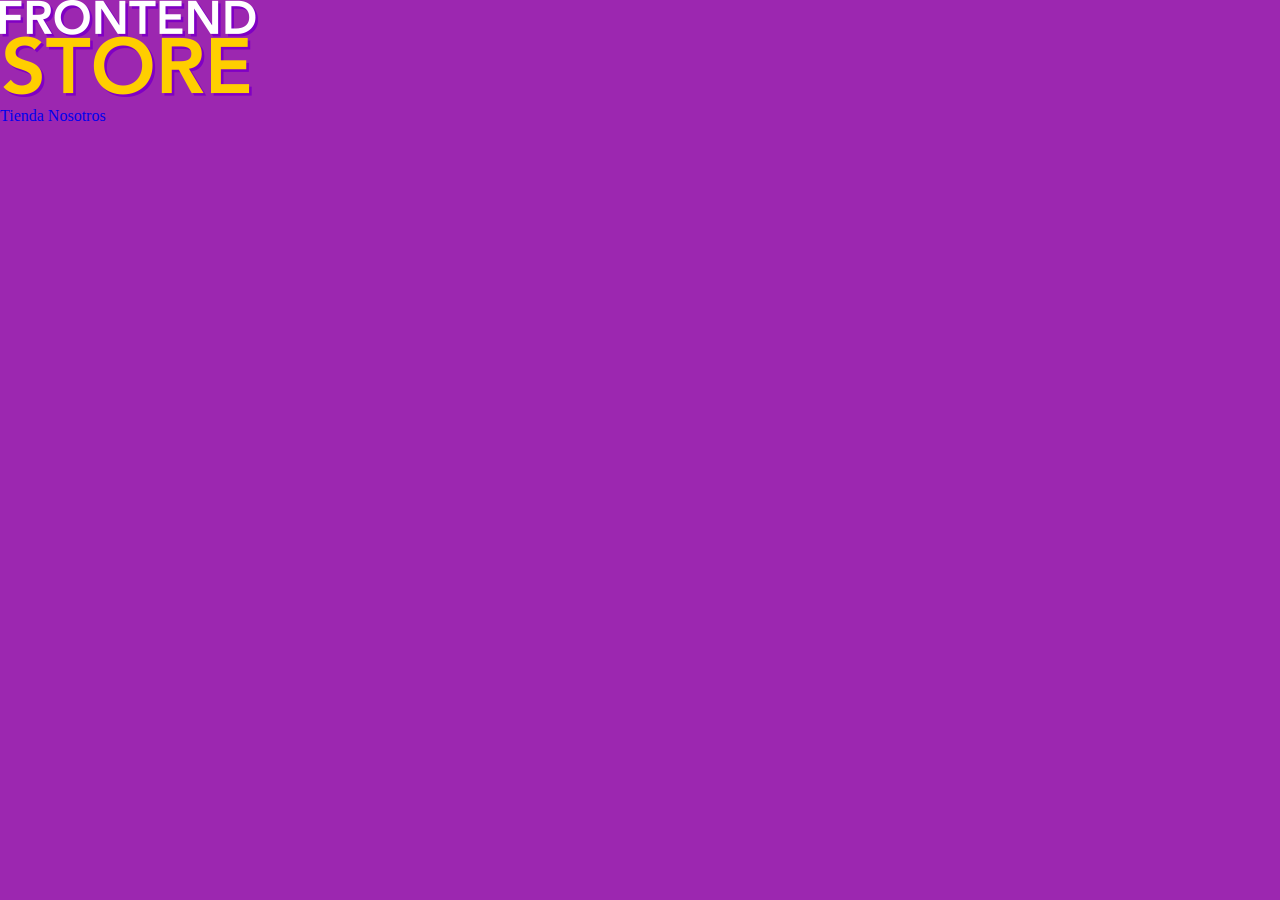
==== index.html @ e4e7ed85 "Add files via upload" ====
<!DOCTYPE html>
<html lang="en">
<head>
    <meta charset="UTF-8">
    <meta name="viewport" content="width=device-width, initial-scale=1.0">
    <title>FrontEnd Store</title>
    <link rel="stylesheet" href="css/normalize.css">
    <link href="https://fonts.googleapis.com/css2?family=Staatliches&display=swap" rel="stylesheet">
    <link rel="stylesheet" href="css/style.css">
</head>
<body>
    <header>
        <a href="index.html">
            <img src="FrontEndStore_inicio/img/logo.png" alt="Logotipo">
        </a>
    </header>

    <nav>
        <a href="#">Tienda</a>
        <a href="#">Nosotros</a>
    </nav>

</body>
</html>
---- css/style.css ----
:root{
    --primario: #9c27b0;
    --primerioOscuro: #89119d;
    --secundario: #ffce00;
    --secundarioOscuro: rgb(233,287,2);
    --blanco: #fff;
    --negro: #000;

    --fuentePrincipal: "Staatliches", sans-serif;
}

html {
    box-sizing: border-box;
    font-size: 62.5%;

}
  *, *:before, *:after {
    box-sizing: inherit;
}

/*Globales*/
body{
    background-color: var(--primario);
    font-size: 1.6rem;
    line-height: 1.5;
}
p{
    font-size: 1.8rem;
    font-family: Arial, Helvetica, sans-serif;
    color: var(--blanco);
}
a{
    text-decoration: none; /*este elemento hace que no salga el subrayado debajo de los enlaces*/
}
img{
    max-width: 100%;
}
.contenedor{
    max-width: 120rem;
    margin: 0 auto;
}
h1, h2, h3{
    text-align: center;
    color: var(--secundario);
    font-family: var(--fuentePrincipal);
}
h1{
    font-size: 4rem;
}
h2{
    font-size: 3.2rem;
}
h3{
    font-size: 2.4rem;
}
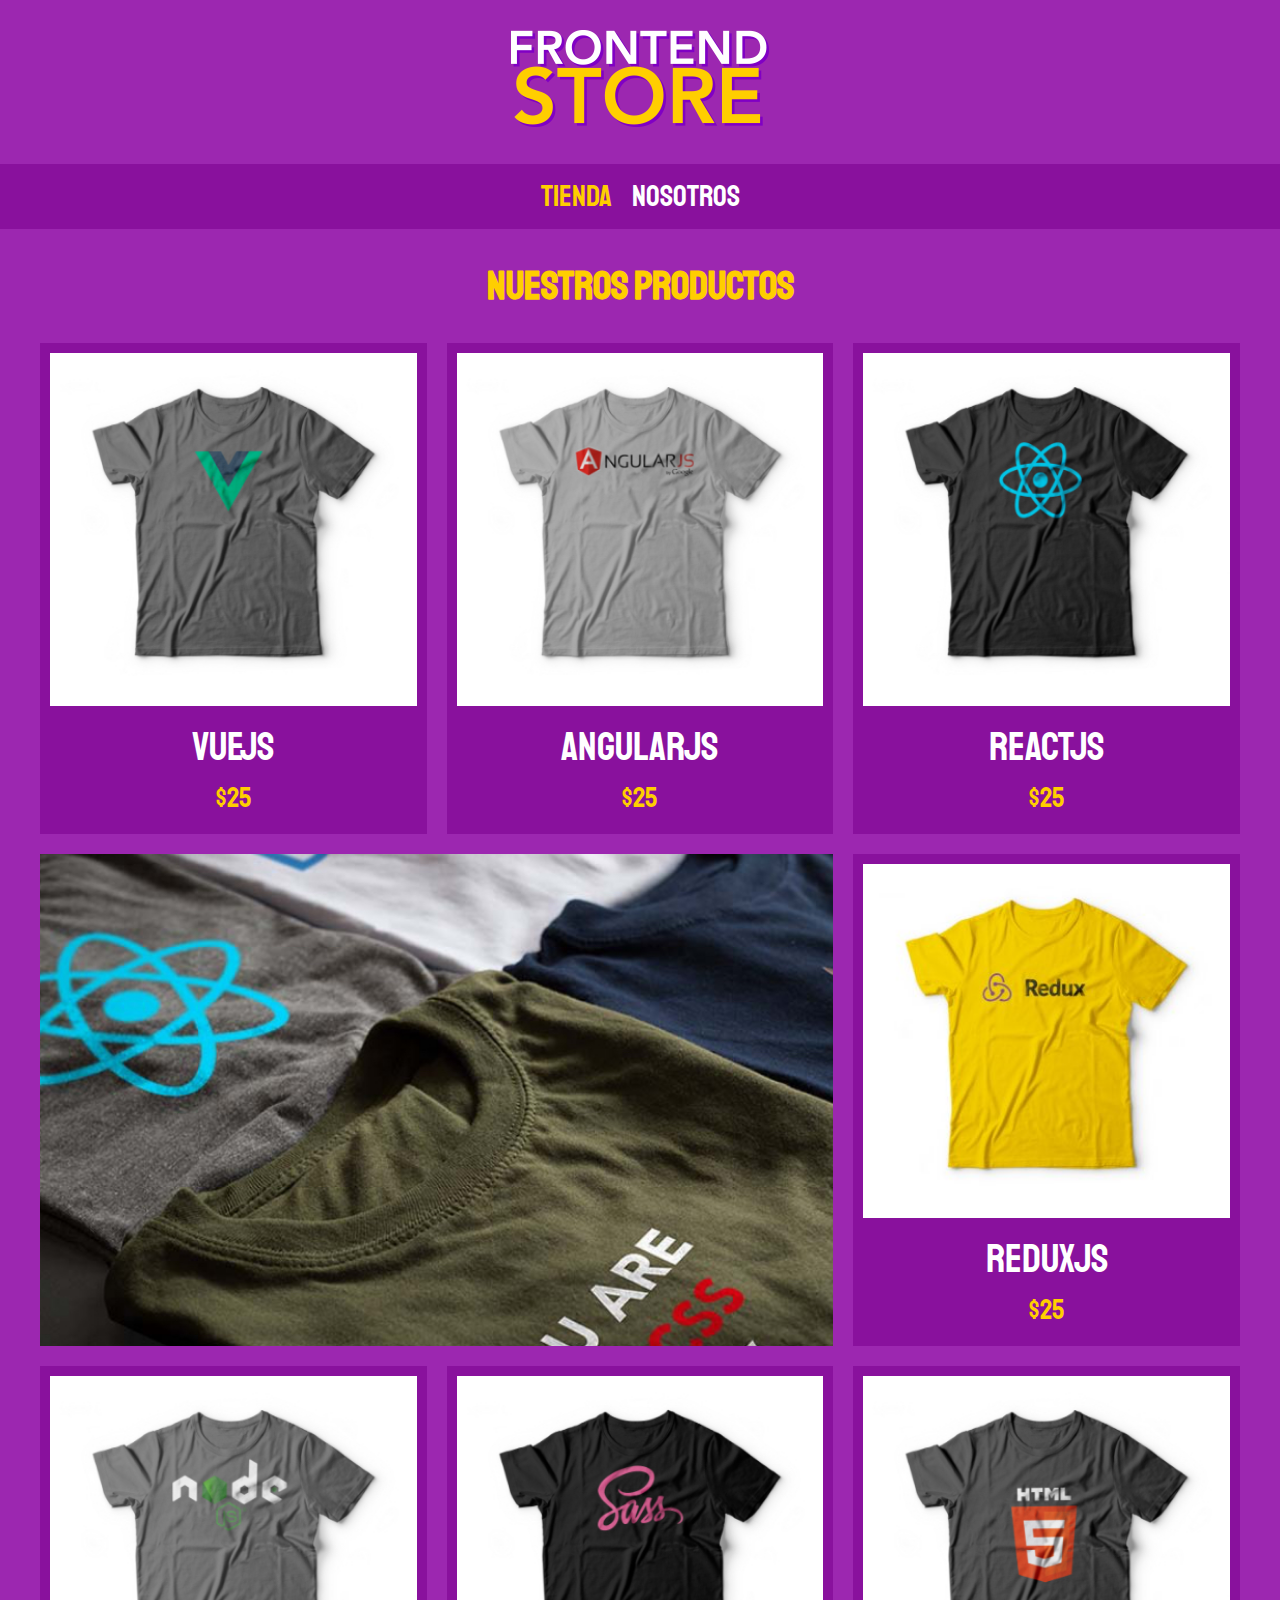
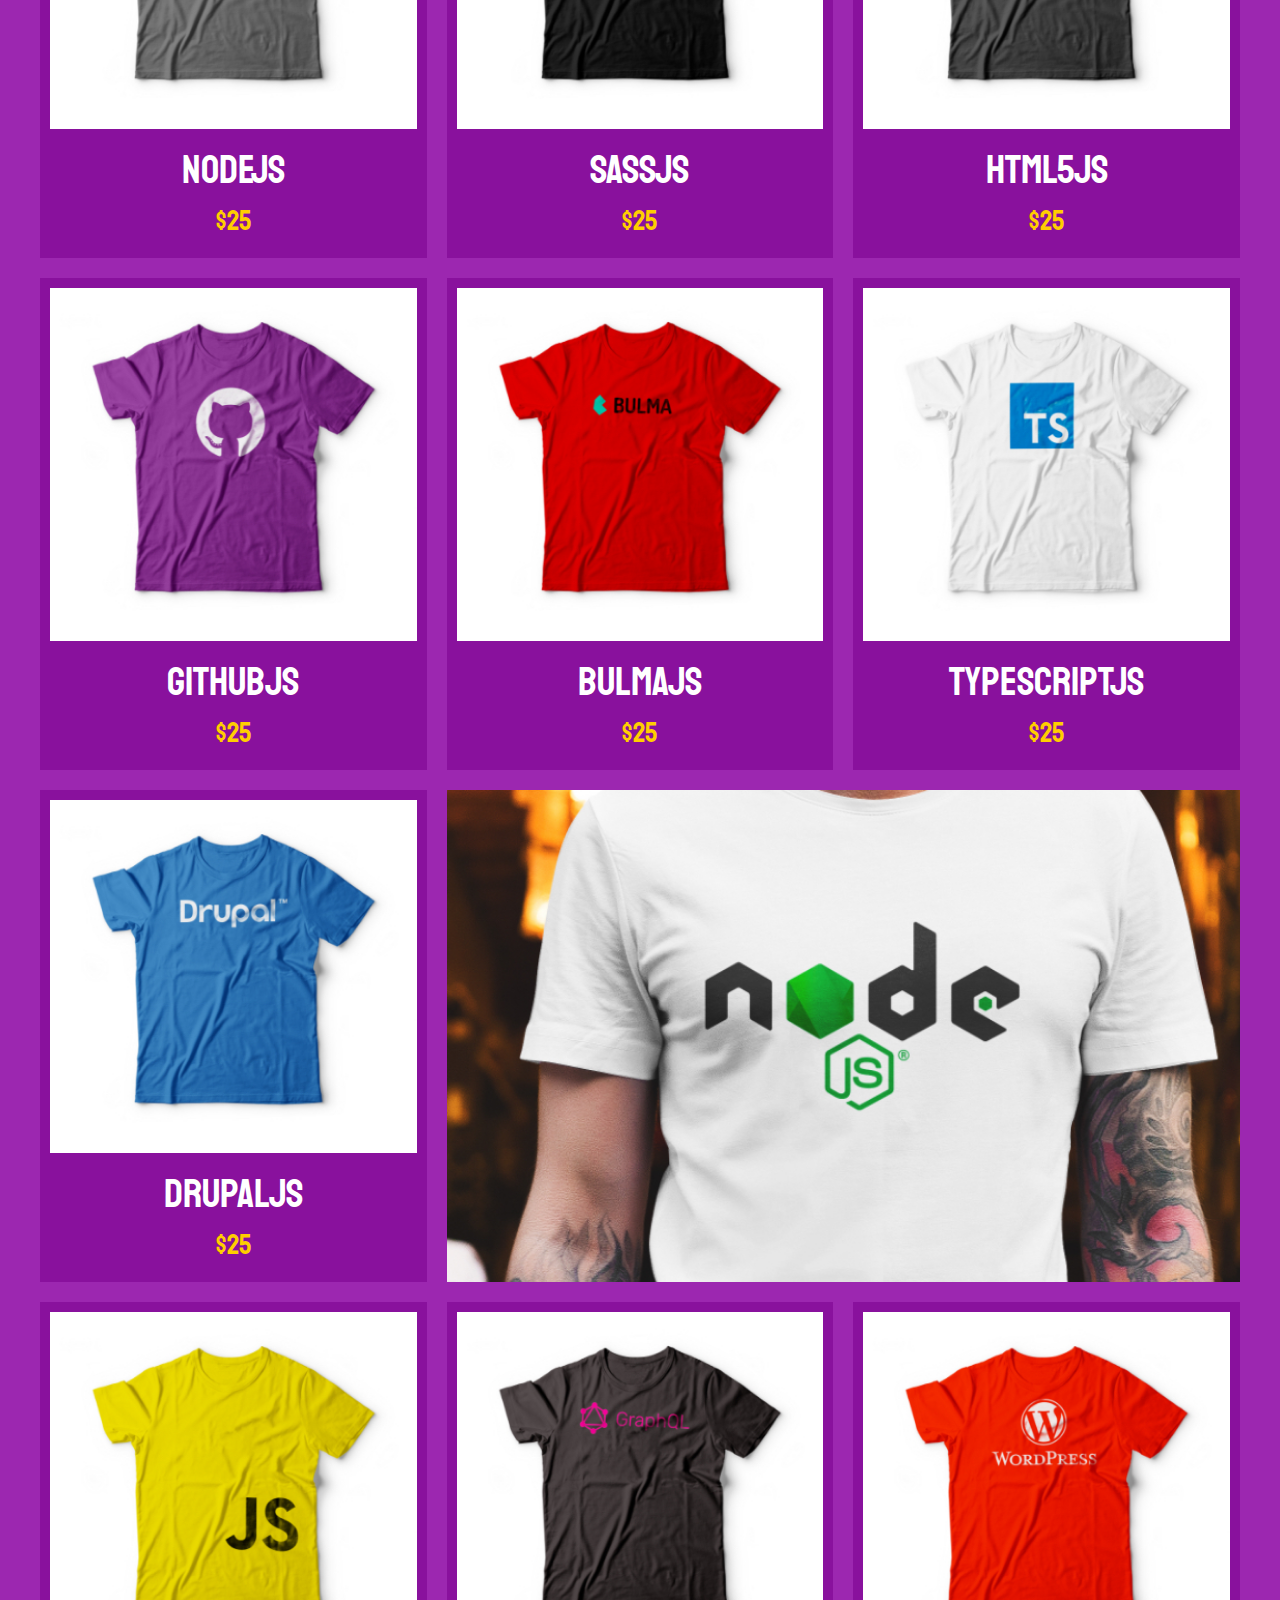
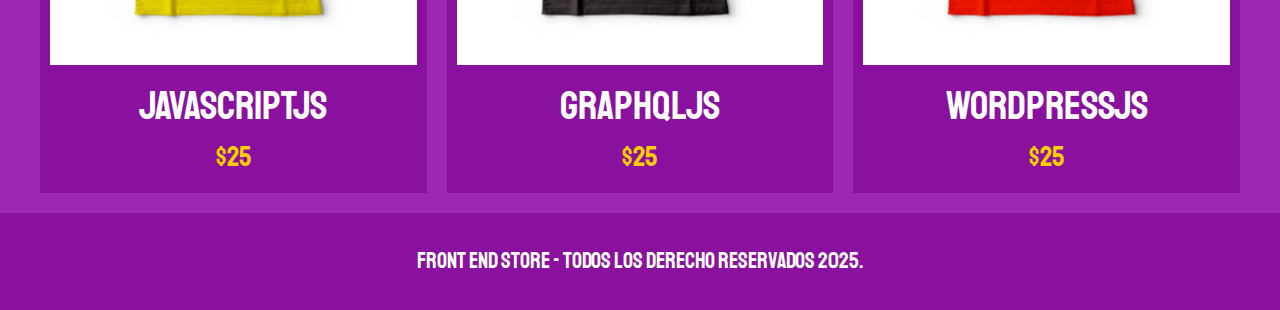
==== commit ff32bc1c: "Add files via upload" ====
--- a/index.html
+++ b/index.html
@@ -9,16 +9,157 @@
     <link rel="stylesheet" href="css/style.css">
 </head>
 <body>
-    <header>
+    <header class="header">
         <a href="index.html">
-            <img src="FrontEndStore_inicio/img/logo.png" alt="Logotipo">
+            <img class="header__logo" src="img/logo.png" alt="Logotipo">
         </a>
     </header>
 
-    <nav>
-        <a href="#">Tienda</a>
-        <a href="#">Nosotros</a>
+    <nav class="navegacion">
+        <a class="navegacion__enlace navegacion__enlace--activo" href="index.html">Tienda</a>
+        <a class="navegacion__enlace" href="nosotros.html">Nosotros</a>
     </nav>
+
+    <main class="contenedor">
+        <h1>Nuestros Productos</h1>
+
+        <div class="grid">
+            <div class="producto">
+                <a href="productos.html">
+                    <img clas="producto__imagen" src="img/1.jpg" alt="imagen camisa">
+                    <div clas="producto__infromacion">
+                        <p class="producto__nombre">VueJs</p>
+                        <p class="producto__precio">$25</p>
+                    </div>
+                </a>
+            </div>
+            <div class="producto">
+                <a href="productos.html">
+                    <img clas="producto__imagen" src="img/2.jpg" alt="imagen camisa">
+                    <div clas="producto__infromacion">
+                        <p class="producto__nombre">AngularJs</p>
+                        <p class="producto__precio">$25</p>
+                    </div>
+                </a>
+            </div>
+            <div class="producto">
+                <a href="productos.html">
+                    <img clas="producto__imagen" src="img/3.jpg" alt="imagen camisa">
+                    <div clas="producto__infromacion">
+                        <p class="producto__nombre">ReactJs</p>
+                        <p class="producto__precio">$25</p>
+                    </div>
+                </a>
+            </div>
+            <div class="producto">
+                <a href="productos.html">
+                    <img clas="producto__imagen" src="img/4.jpg" alt="imagen camisa">
+                    <div clas="producto__infromacion">
+                        <p class="producto__nombre">ReduxJs</p>
+                        <p class="producto__precio">$25</p>
+                    </div>
+                </a>
+            </div>
+            <div class="producto">
+                <a href="productos.html">
+                    <img clas="producto__imagen" src="img/5.jpg" alt="imagen camisa">
+                    <div clas="producto__infromacion">
+                        <p class="producto__nombre">NodeJs</p>
+                        <p class="producto__precio">$25</p>
+                    </div>
+                </a>
+            </div>
+            <div class="producto">
+                <a href="productos.html">
+                    <img clas="producto__imagen" src="img/6.jpg" alt="imagen camisa">
+                    <div clas="producto__infromacion">
+                        <p class="producto__nombre">SASSJs</p>
+                        <p class="producto__precio">$25</p>
+                    </div>
+                </a>
+            </div>
+            <div class="producto">
+                <a href="productos.html">
+                    <img clas="producto__imagen" src="img/7.jpg" alt="imagen camisa">
+                    <div clas="producto__infromacion">
+                        <p class="producto__nombre">Html5Js</p>
+                        <p class="producto__precio">$25</p>
+                    </div>
+                </a>
+            </div>
+            <div class="producto">
+                <a href="productos.html">
+                    <img clas="producto__imagen" src="img/8.jpg" alt="imagen camisa">
+                    <div clas="producto__infromacion">
+                        <p class="producto__nombre">GithubJs</p>
+                        <p class="producto__precio">$25</p>
+                    </div>
+                </a>
+            </div>
+            <div class="producto">
+                <a href="productos.html">
+                    <img clas="producto__imagen" src="img/9.jpg" alt="imagen camisa">
+                    <div clas="producto__infromacion">
+                        <p class="producto__nombre">BulmaJs</p>
+                        <p class="producto__precio">$25</p>
+                    </div>
+                </a>
+            </div>
+            <div class="producto">
+                <a href="productos.html">
+                    <img clas="producto__imagen" src="img/10.jpg" alt="imagen camisa">
+                    <div clas="producto__infromacion">
+                        <p class="producto__nombre">TypescriptJs</p>
+                        <p class="producto__precio">$25</p>
+                    </div>
+                </a>
+            </div>
+            <div class="producto">
+                <a href="productos.html">
+                    <img clas="producto__imagen" src="img/11.jpg" alt="imagen camisa">
+                    <div clas="producto__infromacion">
+                        <p class="producto__nombre">DrupalJs</p>
+                        <p class="producto__precio">$25</p>
+                    </div>
+                </a>
+            </div>
+            <div class="producto">
+                <a href="productos.html">
+                    <img clas="producto__imagen" src="img/12.jpg" alt="imagen camisa">
+                    <div clas="producto__infromacion">
+                        <p class="producto__nombre">JavaScriptJs</p>
+                        <p class="producto__precio">$25</p>
+                    </div>
+                </a>
+            </div>
+            <div class="producto">
+                <a href="productos.html">
+                    <img clas="producto__imagen" src="img/13.jpg" alt="imagen camisa">
+                    <div clas="producto__infromacion">
+                        <p class="producto__nombre">GraphQLJs</p>
+                        <p class="producto__precio">$25</p>
+                    </div>
+                </a>
+            </div>
+            <div class="producto">
+                <a href="productos.html">
+                    <img clas="producto__imagen" src="img/14.jpg" alt="imagen camisa">
+                    <div clas="producto__infromacion">
+                        <p class="producto__nombre">WordpressJs</p>
+                        <p class="producto__precio">$25</p>
+                    </div>
+                </a>
+            </div>
+
+            <div class="grafico grafico--camisas"></div>
+            <div class="grafico grafico--node"></div>
+
+        </div>
+    </main>
+
+    <footer class="footer">
+        <p class="footer__texto">Front End Store - Todos los derecho Reservados 2025.</p>
+    </footer>
 
 </body>
 </html>--- a/css/style.css
+++ b/css/style.css
@@ -33,7 +33,7 @@
     text-decoration: none; /*este elemento hace que no salga el subrayado debajo de los enlaces*/
 }
 img{
-    max-width: 100%;
+    width: 100%;
 }
 .contenedor{
     max-width: 120rem;
@@ -53,3 +53,182 @@
 h3{
     font-size: 2.4rem;
 }
+
+/*Header*/
+.header{
+    display: flex;
+    justify-content: center;
+}
+.header__logo{
+    margin: 3rem 0;
+}
+
+/*Footer*/
+.footer{
+    background-color: var(--primerioOscuro);
+    padding: 1rem 0;
+    margin-top: 2rem;
+}
+.footer__texto{
+    font-family: var(--fuentePrincipal);
+    text-align: center;
+    font-size: 2.2rem;
+}
+
+/*Navegacion*/
+.navegacion{
+    background-color: var(--primerioOscuro);
+    padding: 1rem;
+    display: flex;
+    justify-content: center;
+    gap: 2rem; /*Esto hace que se separen los elementos en el espacio que le marcamos*/
+}
+.navegacion__enlace{
+    font-family: var(--fuentePrincipal);
+    color: var(--blanco);
+    font-size: 3rem;
+}
+.navegacion__enlace--activo,
+.navegacion__enlace:hover{
+    color: var(--secundario);
+}
+
+/*Grid*/
+.grid{
+    display: grid;
+    grid-template-columns: repeat(2, 1fr);
+    gap: 2rem;
+
+}
+@media (min-width: 768px){
+    .grid{
+        grid-template-columns: repeat(3, 1fr);
+    }
+}
+
+/*Productos*/
+.producto{
+    background-color: var(--primerioOscuro);
+    padding: 1rem;
+}
+
+.producto__nombre{
+    font-size: 4rem;
+}
+.producto__precio{
+    font-size: 2.8rem;
+    color: var(--secundario);
+}
+.producto__nombre,
+.producto__precio{
+    font-family: var(--fuentePrincipal);
+    margin: 1rem 0;
+    text-align: center;
+    line-height: 1.2;
+}
+
+/*Graficos*/
+.grafico{
+    min-height: 30rem;
+    background-repeat: no-repeat;
+    background-size: cover;
+}
+.grafico--camisas{
+    grid-row: 2 / 3;
+    grid-column: 1 / 3;
+    background-image: url(/img/grafico1.jpg);
+}
+.grafico--node{
+    grid-row: 5 / 6;
+    grid-column: 2 / 4;
+    background-image: url(/img/grafico2.jpg);
+}
+@media (min-width: 768px){ /*El @media es para que se vea bien en dispositivos moviles etc...*/
+    .grafico--node{
+        grid-row: 5 / 6;
+        grid-column: 2 / 4;
+        background-image: url(/img/grafico2.jpg);
+    }
+}
+
+/*Nosotros */
+.nosotros{
+    display: grid;
+    grid-template-rows: repeat(2, auto);
+}
+@media (min-width: 768px){
+    .nosotros{
+        grid-template-columns: repeat(2, 1fr);
+        column-gap: 2rem;
+    }
+}    
+.nosotros__imagen{
+    grid-row: 1 / 2;
+}
+@media (min-width: 768px){
+    .nosotros__imagen{
+        grid-row: 2 / 3;
+    }
+}
+
+
+/*Bloques*/
+.bloques{
+    display: grid;
+    grid-template-columns: repeat(2, 1fr);
+    gap: 2 rem;
+}
+@media (min-width: 768px){
+    .bloques{
+        grid-template-columns: repeat(4, 1fr);
+    }
+}
+.bloque{
+    text-align: center;
+}
+
+.bloque__titulo{
+    margin: 0;
+}
+
+/*Pagina del producto*/
+@media (min-width: 768px){
+    .camisa{
+        display: grid;
+        grid-template-columns: repeat(2, 1fr);
+        column-gap: 2rem;
+    }
+}
+
+.formulario{
+    display: grid;
+    grid-template-columns: repeat(2, 1fr);
+    gap: 2rem;
+
+}
+.formulario__campo{
+    /* border-color: var(--primerioOscuro);
+    border-width: 1rem;
+    border-style: solid; 
+     esto de aqui es lo mismo que toda la linea de bajo, pero mas agrupada y es lo mismo*/
+
+    border: 1rem solid var(--primerioOscuro);
+    background-color: transparent;
+    color: var(--blanco);
+    font-size: 2rem;
+    font-family: Arial, Helvetica, sans-serif;
+    padding: 1rem;
+}
+.formulario__submit{
+    background-color: var(--secundario);
+    border: none;
+    font-size: 2rem;
+    font-family: var(--fuentePrincipal);
+    padding: 2rem;
+    transition: background-color .3s ease;
+    grid-column: 1/3;
+}
+.formulario__submit:hover{
+    cursor: pointer;
+    background-color: var(--secundarioOscuro);
+}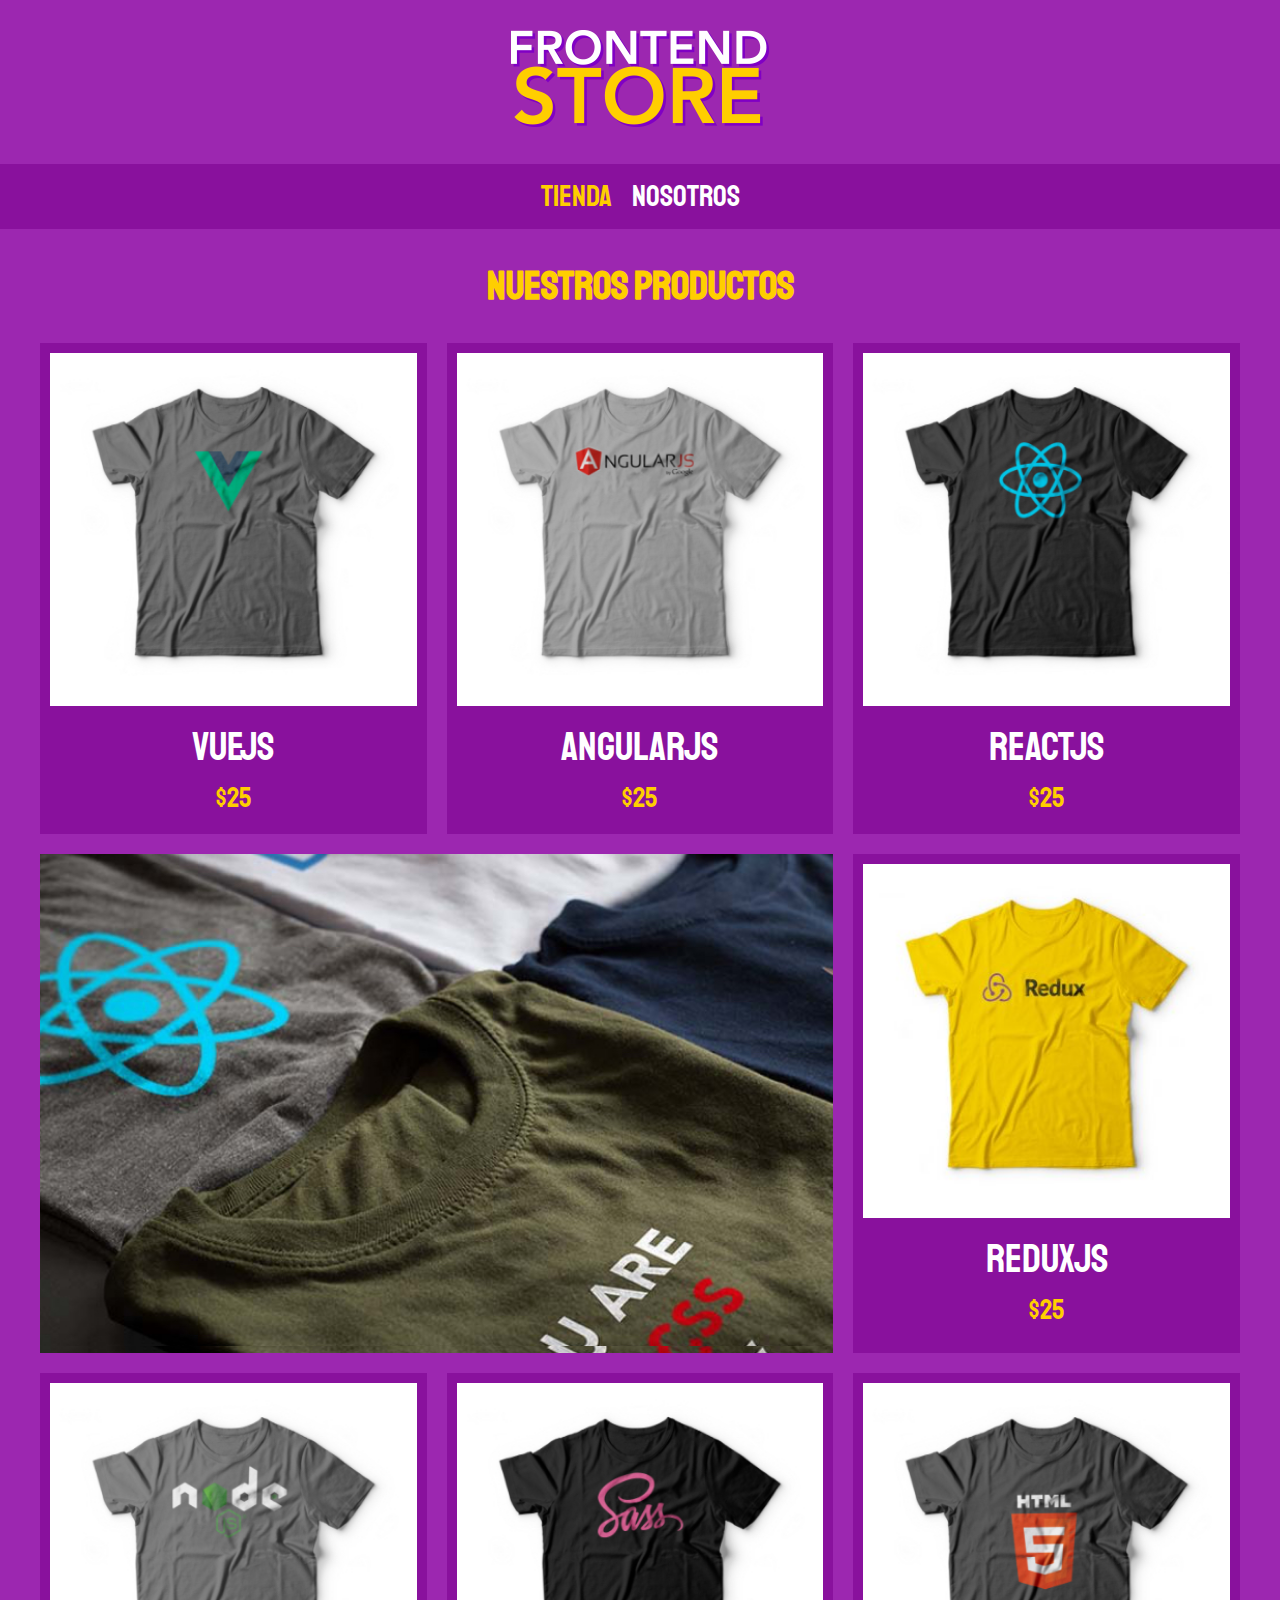
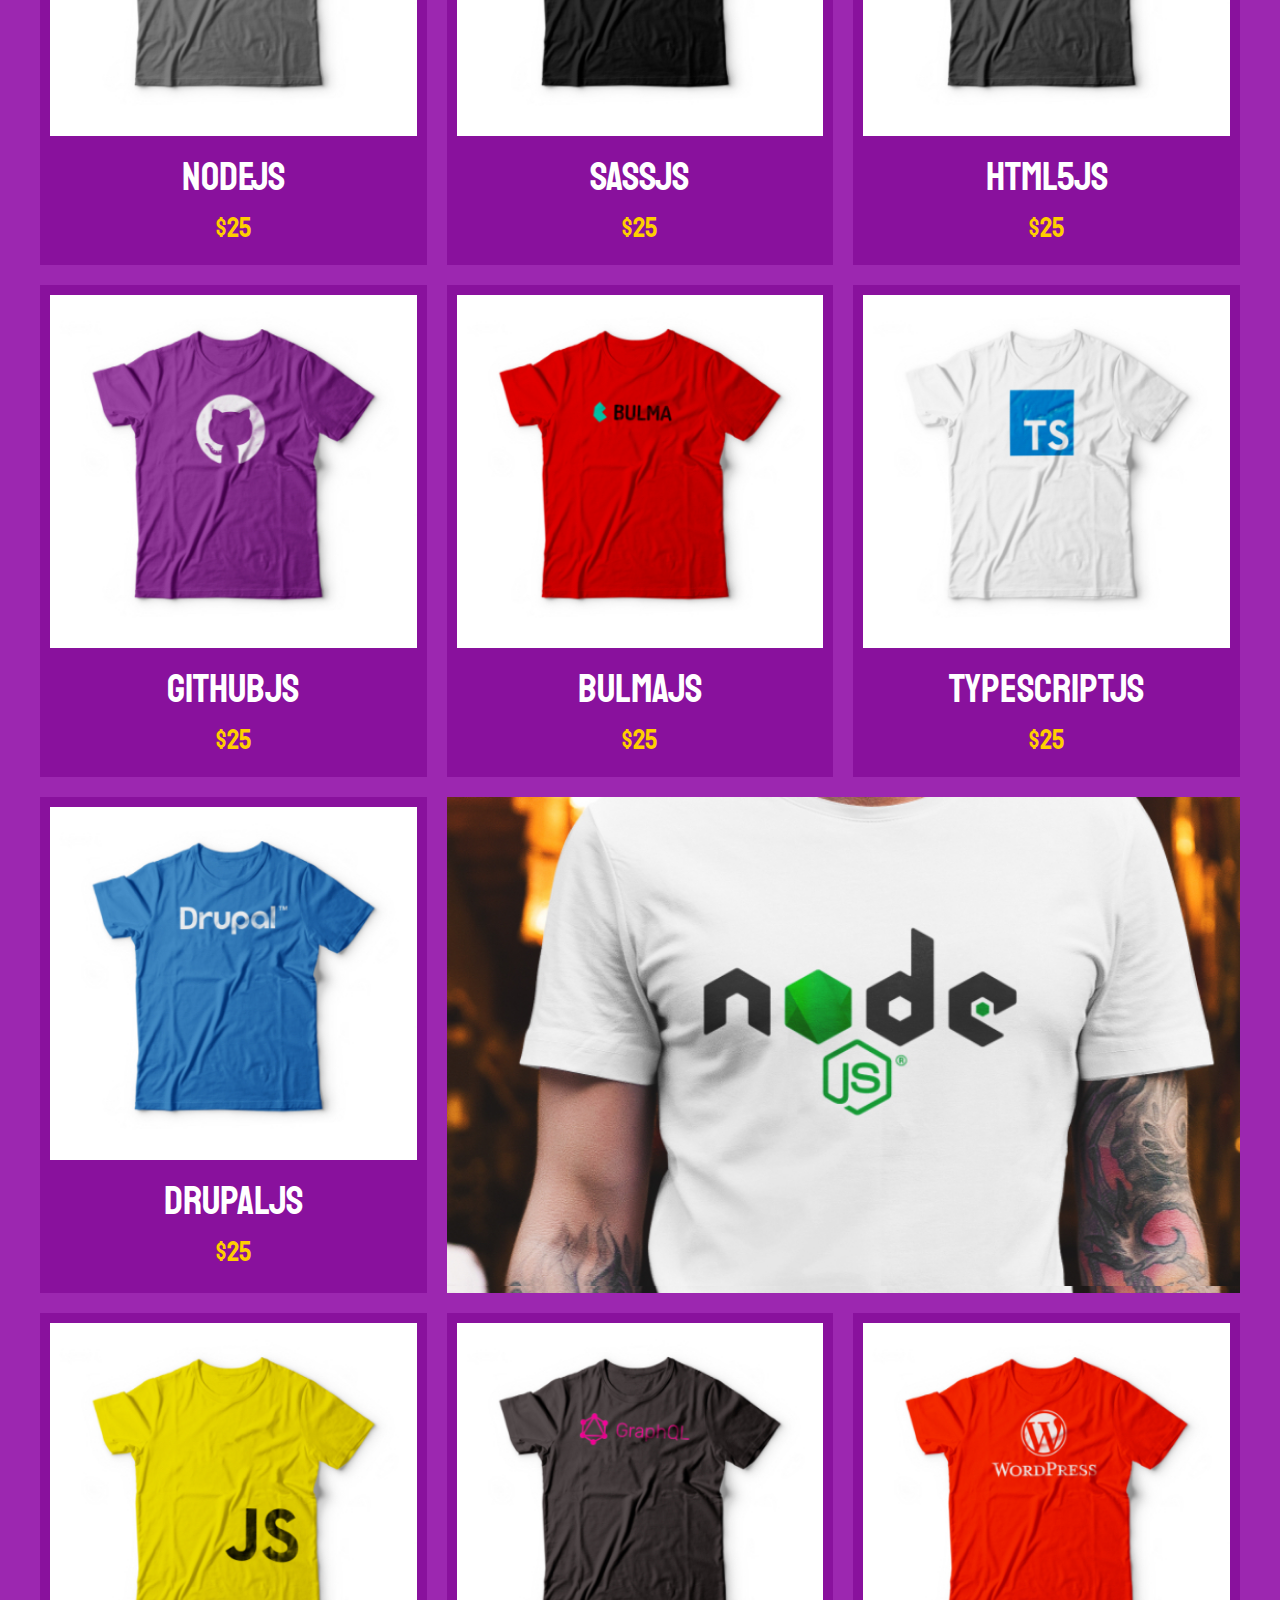
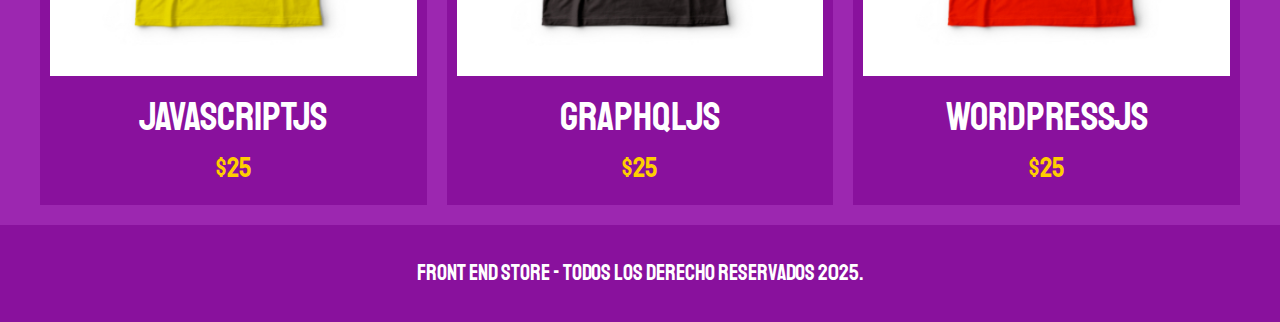
==== commit 1aeea627: "Add files via upload" ====
--- a/index.html
+++ b/index.html
@@ -151,8 +151,12 @@
                 </a>
             </div>
 
-            <div class="grafico grafico--camisas"></div>
-            <div class="grafico grafico--node"></div>
+            <div class="grafico grafico--camisas">
+                <img src="img/grafico1.jpg" alt="imagen grafico1">
+            </div>
+            <div class="grafico grafico--node">
+                <img src="img/grafico2.jpg" alt="imagen grafico2">
+            </div>
 
         </div>
     </main>
